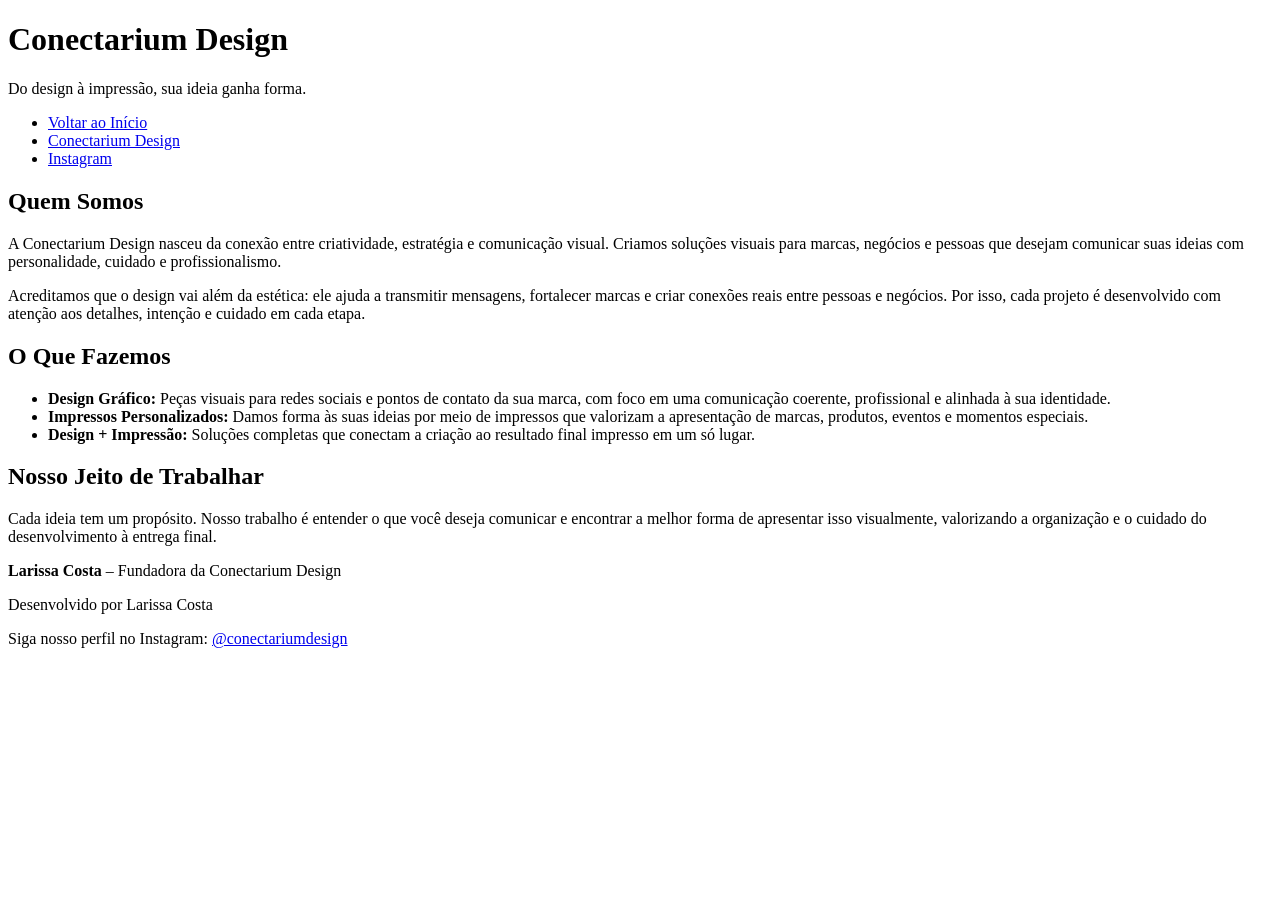
==== sobre.html @ 1d4ff178 "Add files via upload" ====
<!DOCTYPE html>
<html lang="pt-BR">
<head>
    <meta charset="UTF-8">
    <meta name="viewport" content="width=device-width, initial-scale=1.0">
    <title>Conectarium Design - Larissa Costa</title>
</head>
<body>

    <!-- Cabeçalho (Header) -->
    <header>
        <h1>Conectarium Design</h1>
        <p>Do design à impressão, sua ideia ganha forma.</p>
    </header>

    <!-- Navegação (Nav) -->
    <nav>
        <ul>
            <li><a href="index.html">Voltar ao Início</a></li>
            <li><a href="sobre.html">Conectarium Design</a></li>
            <li><a href="https://www.instagram.com/conectariumdesign/" target="_blank">Instagram</a></li>
        </ul>
    </nav>

    <!-- Conteúdo Principal (Main) -->
    <main>
        <!-- Seção: Quem Somos -->
        <section>
            <h2>Quem Somos</h2>
            <p>A Conectarium Design nasceu da conexão entre criatividade, estratégia e comunicação visual. Criamos soluções visuais para marcas, negócios e pessoas que desejam comunicar suas ideias com personalidade, cuidado e profissionalismo.</p>
            <p>Acreditamos que o design vai além da estética: ele ajuda a transmitir mensagens, fortalecer marcas e criar conexões reais entre pessoas e negócios. Por isso, cada projeto é desenvolvido com atenção aos detalhes, intenção e cuidado em cada etapa.</p>
        </section>

        <!-- Seção: O Que Fazemos -->
        <section>
            <h2>O Que Fazemos</h2>
            <ul>
                <li><strong>Design Gráfico:</strong> Peças visuais para redes sociais e pontos de contato da sua marca, com foco em uma comunicação coerente, profissional e alinhada à sua identidade.</li>
                <li><strong>Impressos Personalizados:</strong> Damos forma às suas ideias por meio de impressos que valorizam a apresentação de marcas, produtos, eventos e momentos especiais.</li>
                <li><strong>Design + Impressão:</strong> Soluções completas que conectam a criação ao resultado final impresso em um só lugar.</li>
            </ul>
        </section>

        <!-- Seção: Nosso Jeito de Trabalhar -->
        <section>
            <h2>Nosso Jeito de Trabalhar</h2>
            <p>Cada ideia tem um propósito. Nosso trabalho é entender o que você deseja comunicar e encontrar a melhor forma de apresentar isso visualmente, valorizando a organização e o cuidado do desenvolvimento à entrega final.</p>
            <p><strong>Larissa Costa</strong> – Fundadora da Conectarium Design</p>
        </section>
    </main>

    <!-- Rodapé (Footer) -->
    <footer>
        <p>Desenvolvido por Larissa Costa</p>
        <p>Siga nosso perfil no Instagram: <a href="https://www.instagram.com/conectariumdesign/" target="_blank">@conectariumdesign</a></p>
    </footer>

</body>
</html>
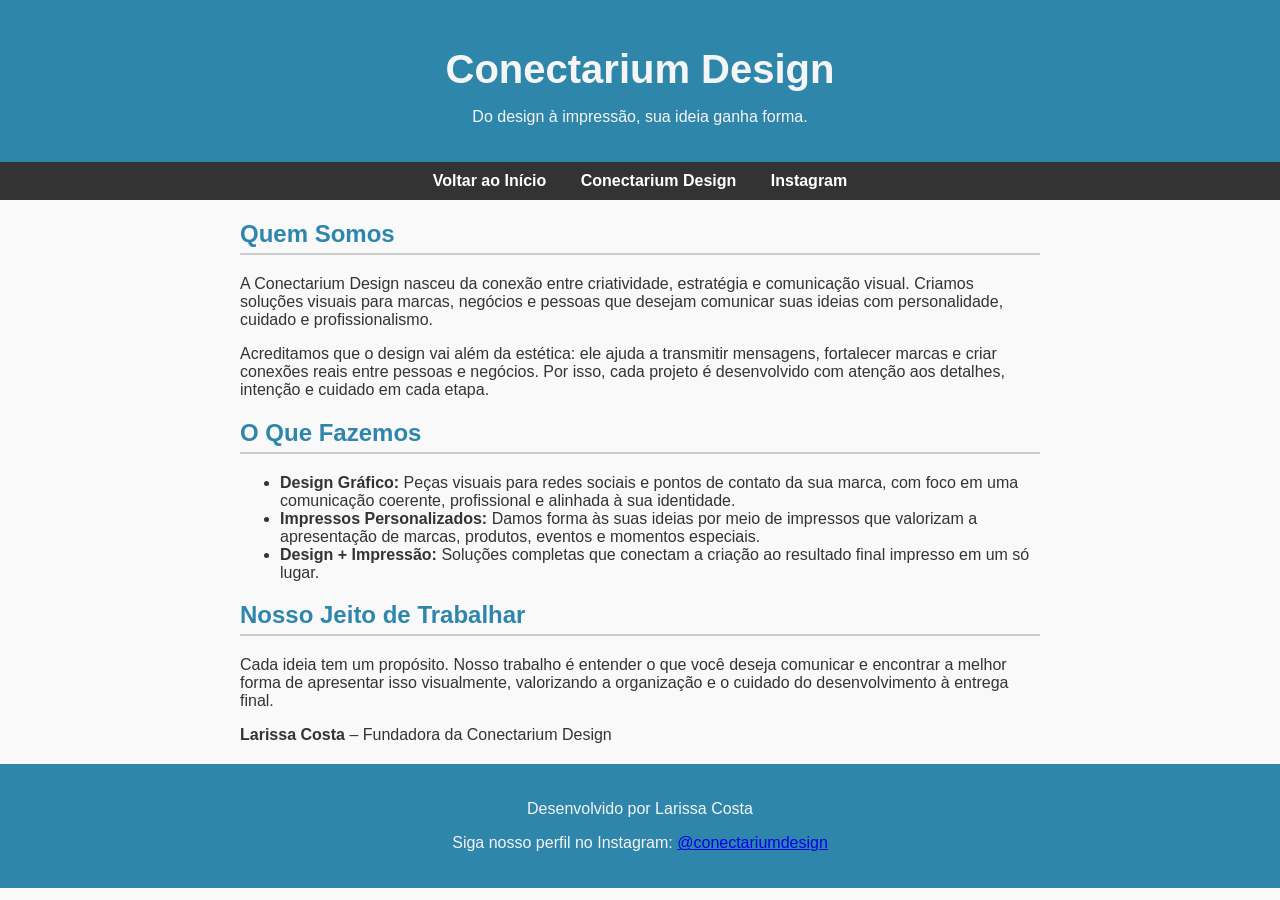
==== commit 9bf0919a: "Add files via upload" ====
--- a/sobre.html
+++ b/sobre.html
@@ -4,6 +4,7 @@
     <meta charset="UTF-8">
     <meta name="viewport" content="width=device-width, initial-scale=1.0">
     <title>Conectarium Design - Larissa Costa</title>
+    <link rel="stylesheet" href="style.css">
 </head>
 <body>
 
--- a/style.css
+++ b/style.css
@@ -0,0 +1,134 @@
+/* 1. CONFIGURAÇÕES GERAIS (Conteúdo e Textos) */
+/* Define a fonte e cor principal para os textos de toda a página[cite: 9] */
+body {
+    font-family: Arial, Helvetica, sans-serif;
+    color: #333333; /* Cor cinza escuro para facilitar a leitura */
+    background-color: #f9f9f9; /* Fundo cinza muito claro */
+    margin: 0; /* Remove a margem padrão do navegador */
+}
+
+/* 2. CABEÇALHO E RODAPÉ */
+/* Diferencia visualmente estas áreas com fundo escuro e texto claro[cite: 9, 10] */
+header, footer {
+    background-color: #2E86AB; /* O seu tom de azul da atividade anterior! */
+    color: #f5f5f5;
+    text-align: center;
+    padding: 20px; /* Cria um espaço interno (respiro) */
+}
+
+/* Personaliza os títulos h1 e h2[cite: 9] */
+header h1 {
+    margin-bottom: 5px;
+    font-size: 2.5em; /* Aumenta o tamanho da fonte */
+}
+
+h2 {
+    color: #2E86AB; /* Títulos das secções a azul[cite: 9] */
+    border-bottom: 2px solid #ccc; /* Linha subtil debaixo do título */
+    padding-bottom: 5px;
+}
+
+/* 3. NAVEGAÇÃO E LINKS */
+nav {
+    background-color: #333;
+    padding: 10px;
+    text-align: center;
+}
+
+/* Retira as 'bolinhas' da lista e alinha os itens lado a lado[cite: 9] */
+nav ul {
+    list-style-type: none;
+    padding: 0;
+    margin: 0;
+}
+
+nav li {
+    display: inline;
+    margin: 0 15px; /* Espaço entre os links */
+}
+
+/* Personaliza a aparência dos links */
+nav a {
+    color: #ffffff;
+    text-decoration: none; /* Retira o sublinhado padrão */
+    font-weight: bold;
+}
+
+/* Pseudoclasse :hover - Muda a cor quando passa o rato por cima[cite: 10] */
+nav a:hover {
+    color: #F2A900; /* Cor amarela para dar destaque */
+}
+
+/* 4. CONTEÚDO PRINCIPAL (Espaçamentos e Organização) */
+main {
+    max-width: 800px; /* Limita a largura para a página não ficar demasiado esticada */
+    margin: 20px auto; /* Centra o conteúdo no ecrã (margin)[cite: 10] */
+    padding: 0 20px;
+}
+
+/* Seletor de Classe (.destaque) - Requisito obrigatório[cite: 9, 10] */
+/* Define fundo e borda para uma secção específica[cite: 10] */
+.destaque {
+    background-color: #ffffff;
+    border: 1px solid #dddddd;
+    padding: 15px; /* Espaço interno[cite: 10] */
+    border-radius: 8px; /* Cantos arredondados */
+    margin-bottom: 20px; /* Espaço externo inferior (afasta das outras secções)[cite: 10] */
+}
+
+/* 5. IMAGEM */
+/* Define dimensões e borda da fotografia[cite: 9] */
+img {
+    width: 200px; /* Largura fixa[cite: 9] */
+    height: auto; /* Mantém a proporção[cite: 9] */
+    border: 3px solid #2E86AB; /* Borda azul[cite: 9] */
+    border-radius: 50%; /* Torna a imagem perfeitamente redonda![cite: 9] */
+    display: block;
+    margin: 20px auto; /* Centra a imagem */
+}
+
+/* 6. FORMULÁRIO DE CONTACTO */
+/* Personaliza os campos e melhora a apresentação[cite: 10] */
+fieldset {
+    border: 2px solid #2E86AB; /* Diferencia visualmente o formulário[cite: 10] */
+    border-radius: 8px;
+    padding: 20px;
+    background-color: #ffffff;
+}
+
+legend {
+    font-weight: bold;
+    color: #2E86AB;
+}
+
+/* Espaçamento e bordas nos inputs e textarea[cite: 10] */
+input[type="text"], 
+input[type="email"], 
+textarea {
+    width: 100%; /* Ocupam a largura toda disponível */
+    padding: 10px; /* Espaço interno para não ficar apertado[cite: 10] */
+    margin-top: 5px; /* Afasta o campo da etiqueta (label)[cite: 10] */
+    margin-bottom: 15px; /* Afasta do próximo campo[cite: 10] */
+    border: 1px solid #ccc; /* Borda cinza suave[cite: 10] */
+    border-radius: 4px;
+    box-sizing: border-box;
+}
+
+/* Botões do formulário */
+button {
+    background-color: #2E86AB;
+    color: white;
+    padding: 10px 20px;
+    border: none;
+    border-radius: 4px;
+    cursor: pointer;
+    font-weight: bold;
+}
+
+button[type="reset"] {
+    background-color: #666; /* Botão limpar fica cinzento para diferenciar */
+}
+
+button:hover {
+    opacity: 0.8; /* Efeito ao passar o rato nos botões */
+}
